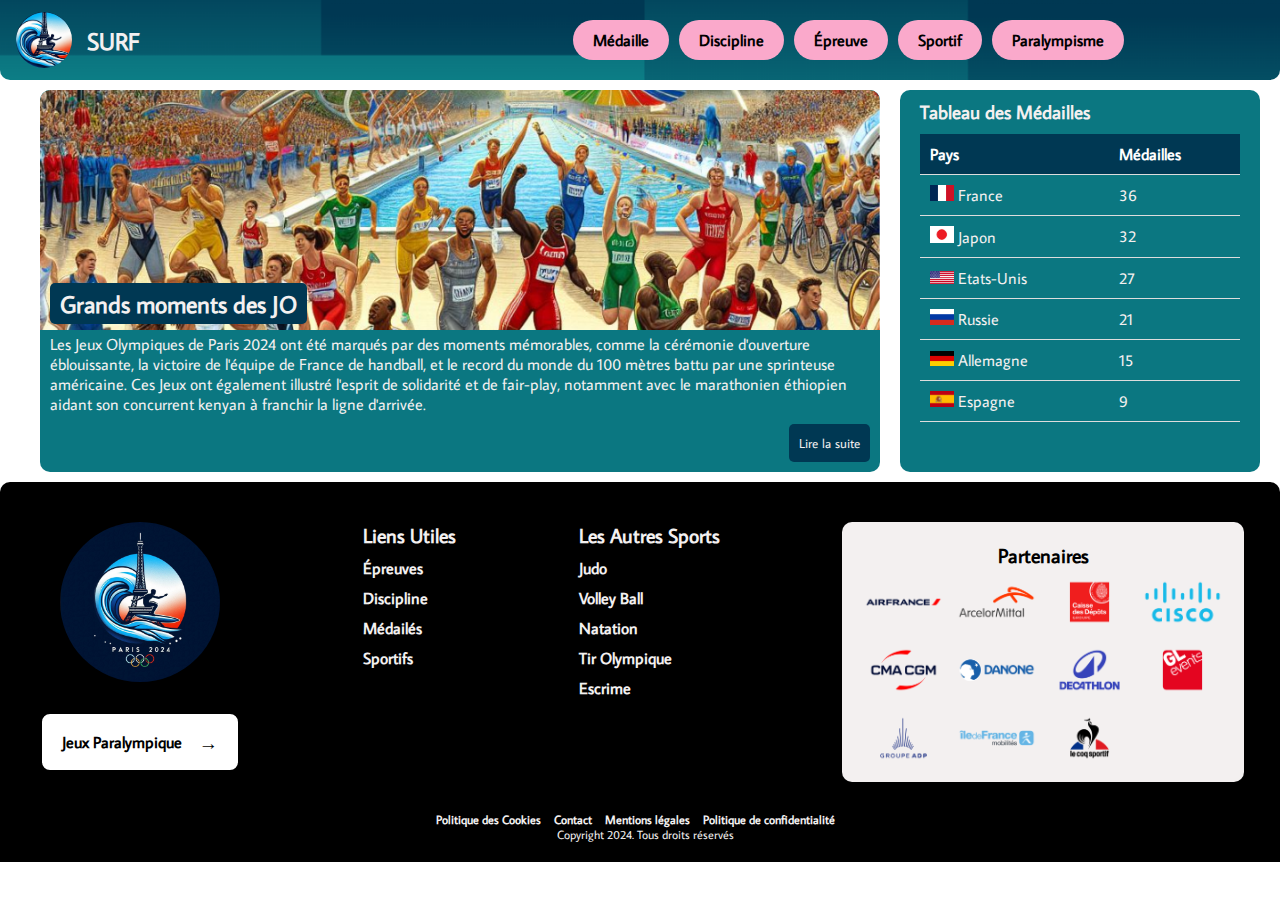
==== index.html @ 75da5657 "Add files via upload" ====
<!DOCTYPE html>
<html lang="fr">
<head>
  <meta charset="UTF-8">
  <meta name="viewport" content="width=device-width, initial-scale=1.0">
  <title>JO Paris 2024</title>
  <script src="https://code.jquery.com/jquery-3.6.0.min.js"></script>
  <script> 
    $(function(){
      $("#footer").load("./contents/html/footer.html"); 
    });
  </script> 
  <script> 
    $(function(){
      $("#nav").load("./contents/html/header.html"); 
    });
  </script>
  <style>
    /* Styles généraux */
    * {
      margin: 0;
      padding: 0;
      box-sizing: border-box;
      font-family: var(--primary-font);
    }
    /* Container des cartes */
    main {
      gap: 30px;
      flex-wrap: wrap;
      justify-content: center;
      display: flex;
      flex-direction: column;
      align-items: center;
    }
    /* Grille pour la première section */
    section:first-of-type {
      display: grid;
      grid-template-columns: 70% 30%;
      gap: 20px;
      max-width: 1200px;
      margin: 0 auto;
    }
  
    /* Styles pour les articles dans la première section */
    section:first-of-type article {
      grid-column: span 1;
    }
  
    /* Styles pour les autres sections */
    section:not(:first-of-type) {
      display: block;
      width: 100%;
      max-width: 1200px;
      margin: 0 auto;
    }
  
    /* Carte principale */
    article {
      background-color: #0B7781;
      border-radius: 10PX;
      overflow: hidden;
      margin: var(--primary-margin) 0;
      transition: var(--primary-transition);
      color: var(--font-color);
    }
    article:hover {
      box-shadow: 0 4px 8px rgba(0,0,0,0.2);
    }
  
    /* Contenu texte */
    .content {
      padding: 20px;
    }
    .btn {
      background-color: var(--secondary-color);
      color: var(--font-color);
      border: none;
      padding: 10px;
      margin: var(--primary-margin);
      border-radius: 5px;
      cursor: pointer;
      transition: var(--primary-transition);
      float: right;
    }
  
    .btn:hover {
      background-color: var(--secondary-color);
    }
  
    /* Tableau des Médailles */
    .medals {
      background-color: var(--primary-color);
      padding: 10px 20px;
      margin: var(--primary-margin) 0;
      color: var(--font-color);
      border-radius: var(--primary-radius);
    }
  
    .medals .country {
      color: #444;
    }
  
    /* Localisation et Temps forts */
    .details {
      display: flex;
      justify-content: space-around;
      padding: 10px 0;
    }
  
    .map-img,
    .surf-highlights {
      height: 100px;
      width: 100px;
      background-color: #ddd;
      border-radius: 5px;
    }
    table img {
        width: 1.5em;
    }
    table {
        width: 100%;
        border-collapse: collapse;
        margin-top: 10px;
    }
  
    th, td {
        padding: 10px;
        text-align: left;
        border-bottom: 1px solid #ddd;
    }
  
    th {
        background-color: var(--secondary-color);
        color: white;
    }
    
    tr {
      transition: var(--primary-transition);
    }
    tr:hover {
        background-color: var(--font-color);
        color: var(--secondary-color);
    }
  
    section article img {
        width: 100%;
        height: 15em;
        object-fit: cover;
        border-radius: var(--secondary-border);
    }
  
    /* Styles pour l'overlay */
    .image-container {
      position: relative;
    }
  
    .overlay-title {
      position: absolute;
      bottom: 10px;
      left: 10px;
      background-color: var(--secondary-color);
      color: var(--font-color);
      padding: 5px 10px;
      border-radius: 5px;
    }
    p {
      margin-left: var(--primary-margin);
    }
  
    /* Media query pour le point de rupture à 830px */
    @media (max-width: 830px) {
      section:first-of-type {
        grid-template-columns: 1fr;
      }
    }
    /**main:nth-child(2) {
        max-width: 900px;
        margin: 20px;
        color: var(--font-color);
        border: 2px solid #007980;
        border-radius: 8px;
        padding: 20px;
        box-shadow: 0 4px 8px rgba(0, 0, 0, 0.1);
    }

    .main-content {
        display: flex;
        flex-direction: column;
        align-items: center;
        gap: 20px;
    }

    .image-section {
        width: 100%;
        text-align: center;
    }

    .image-section img {
        max-width: 100%;
        border-radius: 8px;
    }

    .description {
        font-size: 16px;
        text-align: justify;
    }

    .sub-sections {
        display: flex;
        justify-content: space-between;
        gap: 20px;
        margin-top: 20px;
    }

    .sub-section {
        flex: 1;
        background-color: #f0f9fa;
        border: 1px solid #007980;
        border-radius: 8px;
        padding: 10px;
        text-align: center;
    }

    .sub-section img {
        max-width: 100%;
        border-radius: 8px;
    }

    .button:hover {
        background-color: #005f5e;
    }*/
  </style>  
  
</head>
<body>
  <div id="nav"></div>

  <!-- Première Carte : Grands moments des JO -->
  <main>
    <section>
      <article>
        <div class="image-container">
          <img src="./contents/img/main/fresque_jo.png" alt="" style="border-radius: var(--primary-radius) var(--primary-radius) 0px 0px;">
          <h2 class="overlay-title">Grands moments des JO</h2>
        </div>
        <p>Les Jeux Olympiques de Paris 2024 ont été marqués par des moments mémorables, comme la cérémonie d'ouverture éblouissante, la victoire de l'équipe de France de handball, et le record du monde du 100 mètres battu par une sprinteuse américaine. Ces Jeux ont également illustré l'esprit de solidarité et de fair-play, notamment avec le marathonien éthiopien aidant son
          concurrent kenyan à franchir la ligne d'arrivée.</p>
        <button class="btn">Lire la suite</button>
      </article>
      
      <div class="medals">
          <h3>Tableau des Médailles</h3>
          <table>
              <thead>
              <tr>
                  <th>Pays</th>
                  <th>Médailles</th>
              </tr>
              </thead>
              <tbody>
              <tr>
                  <td><img src="./contents/img/icon/drapeau_france.png" alt=""> France</td>
                  <td>36</td>
              </tr>
              <tr>
                  <td><img src="./contents/img/icon/drapeau_japon.png" alt=""> Japon</td>
                  <td>32</td>
              </tr>
              <tr>
                  <td><img src="./contents/img/icon/drapeau_usa.png" alt=""> Etats-Unis</td>
                  <td>27</td>
              </tr>
              <tr>
                  <td><img src="./contents/img/icon/drapeau_russie.png" alt=""> Russie</td>
                  <td>21</td>
              </tr>
              <tr>
                  <td><img src="./contents/img/icon/drapeau_allemagne.png" alt=""> Allemagne</td>
                  <td>15</td>
              </tr>
              <tr>
                  <td><img src="./contents/img/icon/drapeau_espagne.png" alt=""> Espagne</td>
                  <td>9</td>
              </tr>
              </tbody>
          </table>
        </div>
    </section>
    
    <!--<div class="container">
      <div class="header">Épreuve : Teahupo'o, Tahiti</div>
      <div class="main-content">
          <div class="image-section">
              <img src="paris2024_teahupoo.jpg" alt="Teahupo'o, Tahiti - Jeux Olympiques Paris 2024">
          </div>
          <div class="description">
              Teahupo'o est l'un des spots de surf les plus célèbres et redoutés au monde. Connu pour ses vagues massives et puissantes, il offre un défi unique aux surfeurs grâce à ses tubes impressionnants et ses conditions extrêmes. 
              Ce site est idéal pour les épreuves olympiques de surf en raison de sa capacité à produire des vagues spectaculaires qui mettent en valeur les compétences des meilleurs surfeurs mondiaux.
          </div>
          <button class="btn">Lire la suite</button>
      </div>

      <div class="sub-sections">
          <div class="sub-section">
              <h3>Localisation</h3>
              <img src="world_map_teahupoo.jpg" alt="Localisation de Teahupo'o">
          </div>
          <div class="sub-section">
              <h3>Temps forts</h3>
              <img src="surf_highlights.jpg" alt="Temps forts du surf">
          </div>
      </div>
  </div>-->
</main>
<div id="footer"></div>
<!--<script>// Create an overlay div
    const overlay = document.createElement('div');
    overlay.style.position = 'fixed';
    overlay.style.top = '0';
    overlay.style.left = '0';
    overlay.style.width = '100%';
    overlay.style.height = '100%';
    overlay.style.backgroundColor = 'rgba(0, 0, 0, 0.5)';
    overlay.style.color = 'white';
    overlay.style.display = 'flex';
    overlay.style.justifyContent = 'center';
    overlay.style.alignItems = 'center';
    overlay.style.fontSize = '2em';
    overlay.style.zIndex = '1000';
    document.body.appendChild(overlay);
    
    // Function to update the overlay with the current window size
    function updateOverlay() {
      const width = window.innerWidth;
      const height = window.innerHeight;
      overlay.textContent = `Width: ${width}px, Height: ${height}px`;
    }
    
    // Initial update
    updateOverlay();
    
    // Update the overlay whenever the window is resized
    window.addEventListener('resize', updateOverlay);</script>-->
</body>
</html>
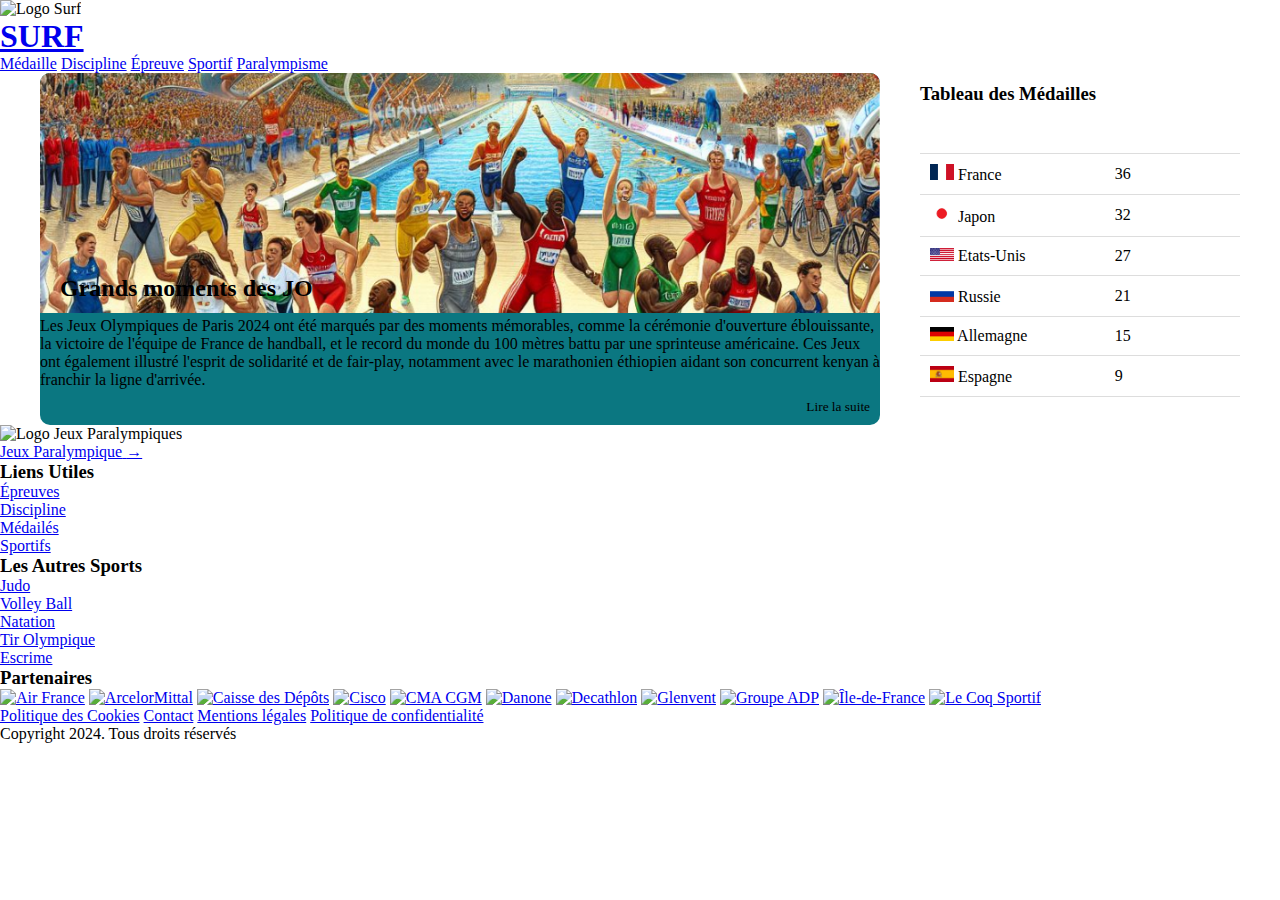
==== commit a303c14b: "Update index.html" ====
--- a/index.html
+++ b/index.html
@@ -342,4 +342,4 @@
     // Update the overlay whenever the window is resized
     window.addEventListener('resize', updateOverlay);</script>-->
 </body>
-</html>+</html>
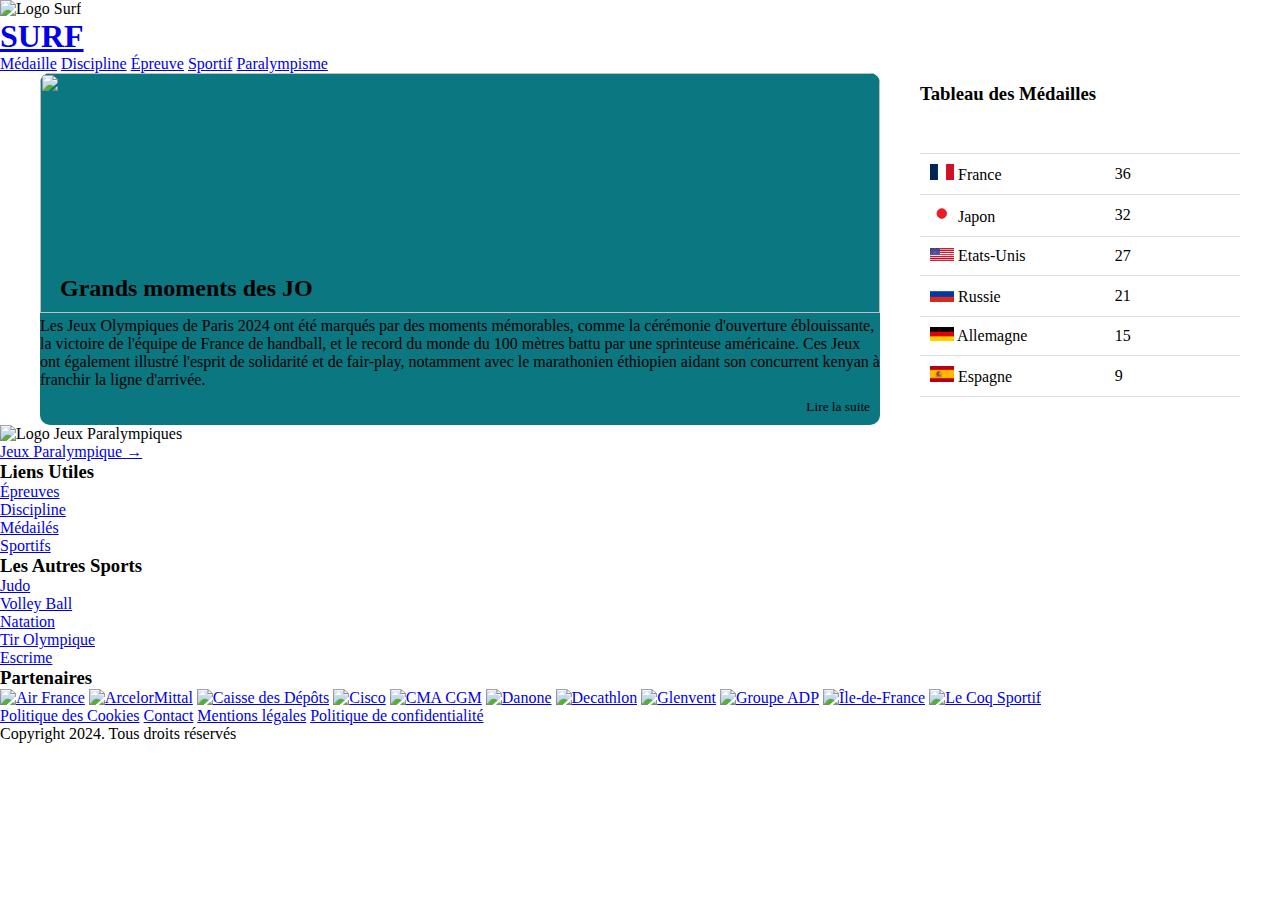
==== commit dbb071a1: "Update index.html" ====
--- a/index.html
+++ b/index.html
@@ -240,7 +240,7 @@
     <section>
       <article>
         <div class="image-container">
-          <img src="./contents/img/main/fresque_jo.png" alt="" style="border-radius: var(--primary-radius) var(--primary-radius) 0px 0px;">
+          <img src="https://klaynight.fr/JO_Website_project/contents/img/main/fresque_jo.png" alt="" style="border-radius: var(--primary-radius) var(--primary-radius) 0px 0px;">
           <h2 class="overlay-title">Grands moments des JO</h2>
         </div>
         <p>Les Jeux Olympiques de Paris 2024 ont été marqués par des moments mémorables, comme la cérémonie d'ouverture éblouissante, la victoire de l'équipe de France de handball, et le record du monde du 100 mètres battu par une sprinteuse américaine. Ces Jeux ont également illustré l'esprit de solidarité et de fair-play, notamment avec le marathonien éthiopien aidant son
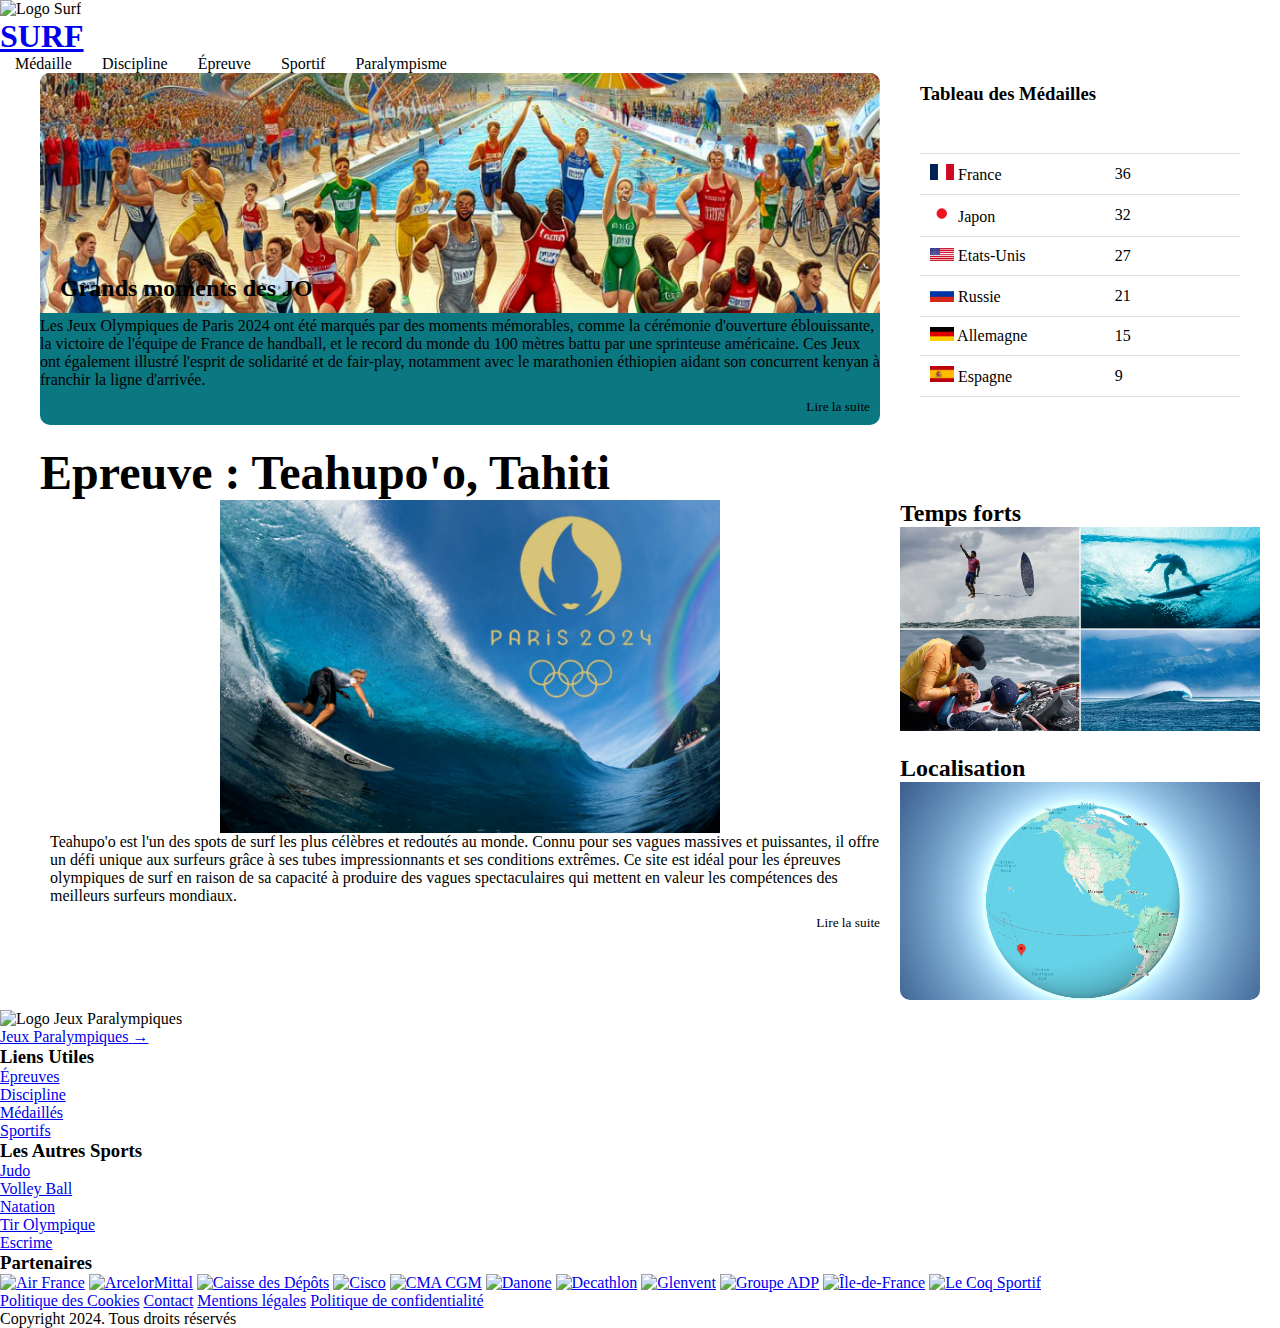
==== commit 8c4f628d: "VF" ====
--- a/index.html
+++ b/index.html
@@ -167,69 +167,77 @@
       margin-left: var(--primary-margin);
     }
   
-    /* Media query pour le point de rupture à 830px */
+    
+    div article {
+      background-color: var(--font-color);
+      color: var(--secondary-color);
+      margin: var(--primary-margin);
+      padding: var(--primary-padding);
+    }
+    div article img {
+      height: auto;
+      border-radius: var(--secondary-border);
+      max-height: 400px;
+      max-width: 500px;
+      object-fit: cover;
+      display: block;
+      margin: 0 auto;
+    }
+    main div {
+      background-color: var(--primary-color);
+      color: var(--font-color);
+      padding: var(--primary-padding);
+      border-radius: 10px;
+    }
+
+    /* Styles pour les articles spécifiques */
+    .first-article {
+      grid-column: 1 / 2;
+    }
+    .second-article {
+      grid-column: 2 / 3;
+    }
+    .third-article {
+      grid-column: 1 / -1;
+      margin-bottom: 20px;
+    }
+    .third-article div {
+      display: grid;
+      grid-template-columns: 70% 30%;
+      grid-template-rows: 50% 50%;
+      gap: 10px;
+      max-width: 1200px;
+      margin: 0 auto;
+    }
+    .third-article h1 {
+      font-size: 3em;
+    }
+    .third-article div article:nth-of-type(1) {
+      grid-column: 1 / 2;
+      grid-row: 1 / 3;
+    }
+    .third-article div article:nth-of-type(2) {
+      grid-column: 2 / 3;
+      grid-row: 1 / 2;
+    }
+    .third-article div article:nth-of-type(3) {
+      grid-column: 2 / -1;
+      grid-row: 2 / -1;
+      
+    }
+
     @media (max-width: 830px) {
       section:first-of-type {
-        grid-template-columns: 1fr;
+        display: block;
       }
-    }
-    /**main:nth-child(2) {
-        max-width: 900px;
-        margin: 20px;
-        color: var(--font-color);
-        border: 2px solid #007980;
-        border-radius: 8px;
-        padding: 20px;
-        box-shadow: 0 4px 8px rgba(0, 0, 0, 0.1);
-    }
-
-    .main-content {
-        display: flex;
-        flex-direction: column;
-        align-items: center;
-        gap: 20px;
-    }
-
-    .image-section {
-        width: 100%;
-        text-align: center;
-    }
-
-    .image-section img {
-        max-width: 100%;
-        border-radius: 8px;
-    }
-
-    .description {
-        font-size: 16px;
-        text-align: justify;
-    }
-
-    .sub-sections {
-        display: flex;
-        justify-content: space-between;
-        gap: 20px;
-        margin-top: 20px;
-    }
-
-    .sub-section {
-        flex: 1;
-        background-color: #f0f9fa;
-        border: 1px solid #007980;
-        border-radius: 8px;
-        padding: 10px;
-        text-align: center;
-    }
-
-    .sub-section img {
-        max-width: 100%;
-        border-radius: 8px;
-    }
-
-    .button:hover {
-        background-color: #005f5e;
-    }*/
-  </style>  
+      section:first-of-type article {
+        margin-bottom: 20px;
+      }
+      .third-article div {
+        display: block;
+      }
+    }
+  </style>
   
 </head>
 <body>
@@ -238,9 +246,9 @@
   <!-- Première Carte : Grands moments des JO -->
   <main>
     <section>
-      <article>
+      <article class="first-article">
         <div class="image-container">
-          <img src="https://klaynight.fr/JO_Website_project/contents/img/main/fresque_jo.png" alt="" style="border-radius: var(--primary-radius) var(--primary-radius) 0px 0px;">
+          <img src="./contents/img/main/fresque_jo.png" alt="" style="border-radius: var(--primary-radius) var(--primary-radius) 0px 0px;">
           <h2 class="overlay-title">Grands moments des JO</h2>
         </div>
         <p>Les Jeux Olympiques de Paris 2024 ont été marqués par des moments mémorables, comme la cérémonie d'ouverture éblouissante, la victoire de l'équipe de France de handball, et le record du monde du 100 mètres battu par une sprinteuse américaine. Ces Jeux ont également illustré l'esprit de solidarité et de fair-play, notamment avec le marathonien éthiopien aidant son
@@ -248,7 +256,7 @@
         <button class="btn">Lire la suite</button>
       </article>
       
-      <div class="medals">
+      <div class="medals second-article">
           <h3>Tableau des Médailles</h3>
           <table>
               <thead>
@@ -284,62 +292,33 @@
               </tr>
               </tbody>
           </table>
-        </div>
-    </section>
+      </div>
+    <div class="third-article">
+        <h1>Epreuve : Teahupo'o, Tahiti</h1>
+        <div>
+          <article>
+            <img src="./contents/img/main/jeux-olympiques-surf-2024-paris-©martial-c-surfshopfr-2048x1366 1.png" alt="">
+            <p>Teahupo'o est l'un des spots de surf les plus célèbres et redoutés au monde. Connu pour ses vagues massives et puissantes, il offre un défi unique aux surfeurs grâce à ses tubes impressionnants et ses conditions extrêmes. Ce site est idéal pour les épreuves olympiques de surf en raison de sa capacité à
+              produire des vagues spectaculaires qui mettent en valeur les compétences des
+              meilleurs surfeurs mondiaux.</p>
+              <button class="btn">Lire la suite</button>
+          </article>
+          <article>
+            <h2>Temps forts</h2>
+            <figure>
+              <img src="./contents/img/main/temps_forts_surf.png" alt="">
+            </figure>
+          </article>
+          <article>
+            <h2>Localisation</h2>
+            <img src="./contents/img/main/carte.png" alt="Carte de la Localisation de Teahupo'o">
+          </article>
+      </div>
+    </div>
     
-    <!--<div class="container">
-      <div class="header">Épreuve : Teahupo'o, Tahiti</div>
-      <div class="main-content">
-          <div class="image-section">
-              <img src="paris2024_teahupoo.jpg" alt="Teahupo'o, Tahiti - Jeux Olympiques Paris 2024">
-          </div>
-          <div class="description">
-              Teahupo'o est l'un des spots de surf les plus célèbres et redoutés au monde. Connu pour ses vagues massives et puissantes, il offre un défi unique aux surfeurs grâce à ses tubes impressionnants et ses conditions extrêmes. 
-              Ce site est idéal pour les épreuves olympiques de surf en raison de sa capacité à produire des vagues spectaculaires qui mettent en valeur les compétences des meilleurs surfeurs mondiaux.
-          </div>
-          <button class="btn">Lire la suite</button>
-      </div>
+    
 
-      <div class="sub-sections">
-          <div class="sub-section">
-              <h3>Localisation</h3>
-              <img src="world_map_teahupoo.jpg" alt="Localisation de Teahupo'o">
-          </div>
-          <div class="sub-section">
-              <h3>Temps forts</h3>
-              <img src="surf_highlights.jpg" alt="Temps forts du surf">
-          </div>
-      </div>
-  </div>-->
 </main>
 <div id="footer"></div>
-<!--<script>// Create an overlay div
-    const overlay = document.createElement('div');
-    overlay.style.position = 'fixed';
-    overlay.style.top = '0';
-    overlay.style.left = '0';
-    overlay.style.width = '100%';
-    overlay.style.height = '100%';
-    overlay.style.backgroundColor = 'rgba(0, 0, 0, 0.5)';
-    overlay.style.color = 'white';
-    overlay.style.display = 'flex';
-    overlay.style.justifyContent = 'center';
-    overlay.style.alignItems = 'center';
-    overlay.style.fontSize = '2em';
-    overlay.style.zIndex = '1000';
-    document.body.appendChild(overlay);
-    
-    // Function to update the overlay with the current window size
-    function updateOverlay() {
-      const width = window.innerWidth;
-      const height = window.innerHeight;
-      overlay.textContent = `Width: ${width}px, Height: ${height}px`;
-    }
-    
-    // Initial update
-    updateOverlay();
-    
-    // Update the overlay whenever the window is resized
-    window.addEventListener('resize', updateOverlay);</script>-->
 </body>
 </html>
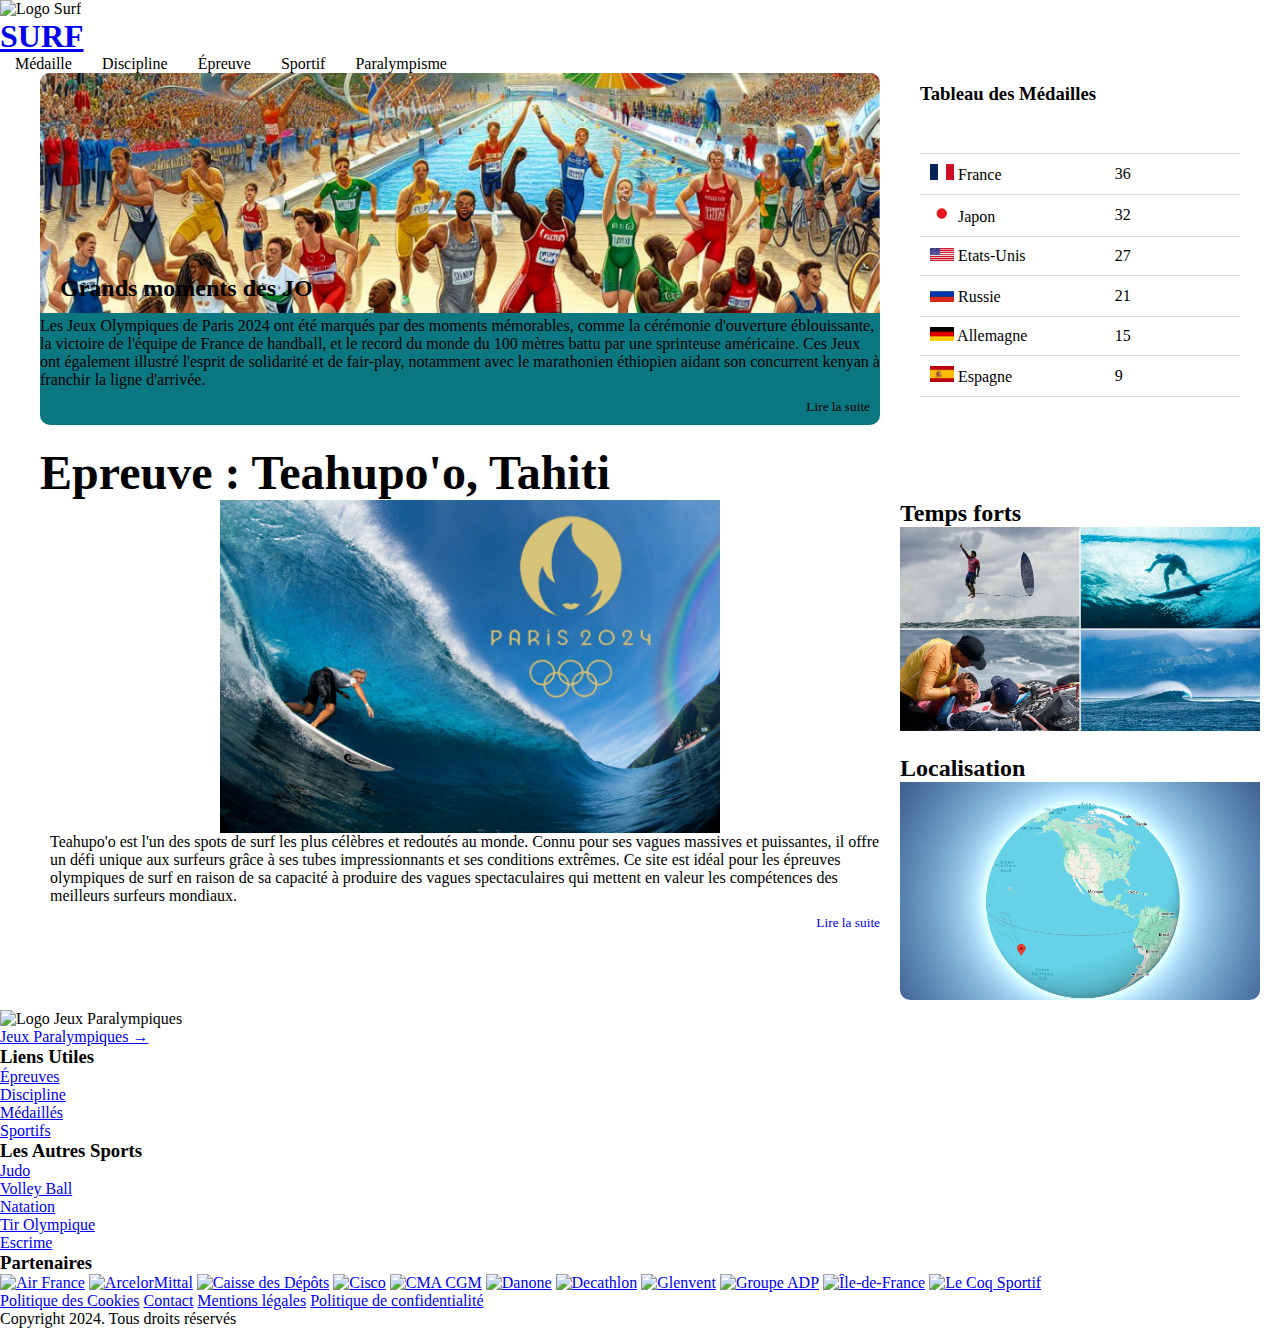
==== commit cec2bb19: "Update index.html" ====
--- a/index.html
+++ b/index.html
@@ -301,7 +301,7 @@
             <p>Teahupo'o est l'un des spots de surf les plus célèbres et redoutés au monde. Connu pour ses vagues massives et puissantes, il offre un défi unique aux surfeurs grâce à ses tubes impressionnants et ses conditions extrêmes. Ce site est idéal pour les épreuves olympiques de surf en raison de sa capacité à
               produire des vagues spectaculaires qui mettent en valeur les compétences des
               meilleurs surfeurs mondiaux.</p>
-              <button class="btn">Lire la suite</button>
+              <a href="./epreuve"><button class="btn">Lire la suite</button></a>
           </article>
           <article>
             <h2>Temps forts</h2>
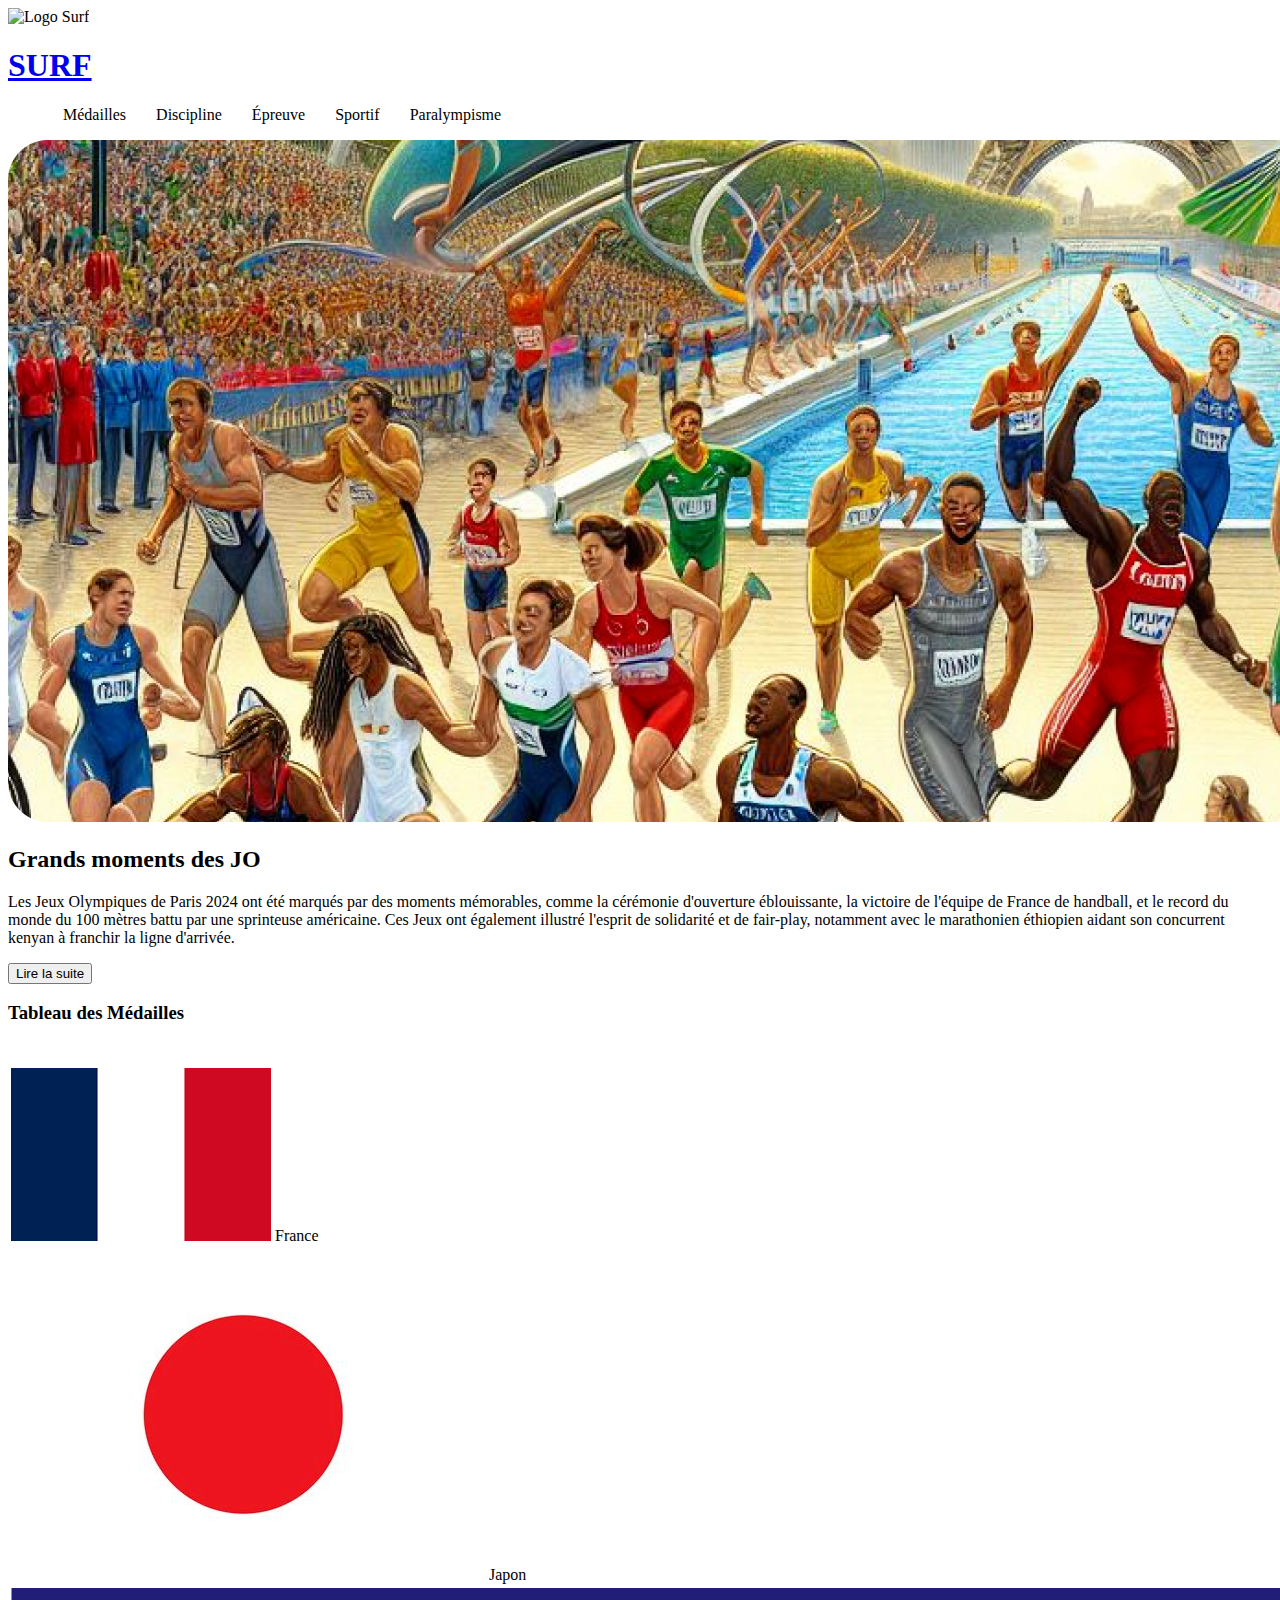
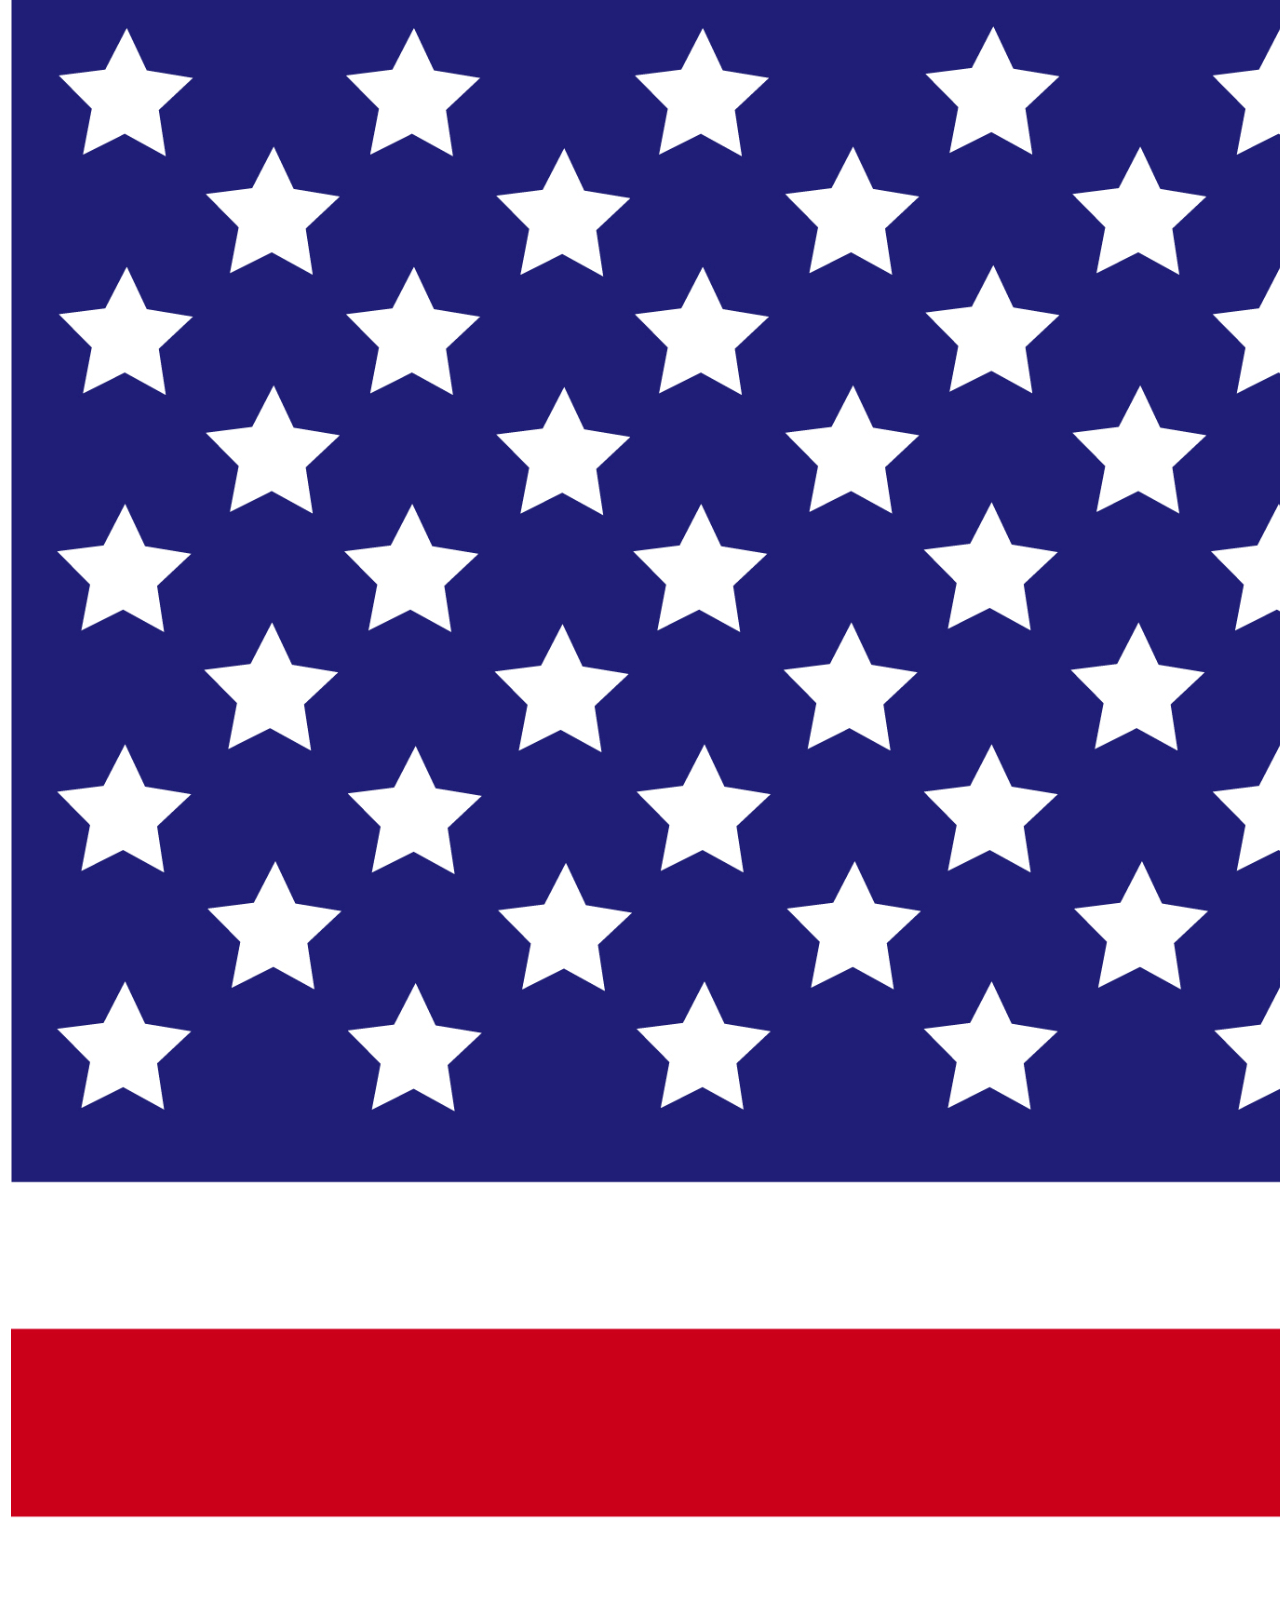
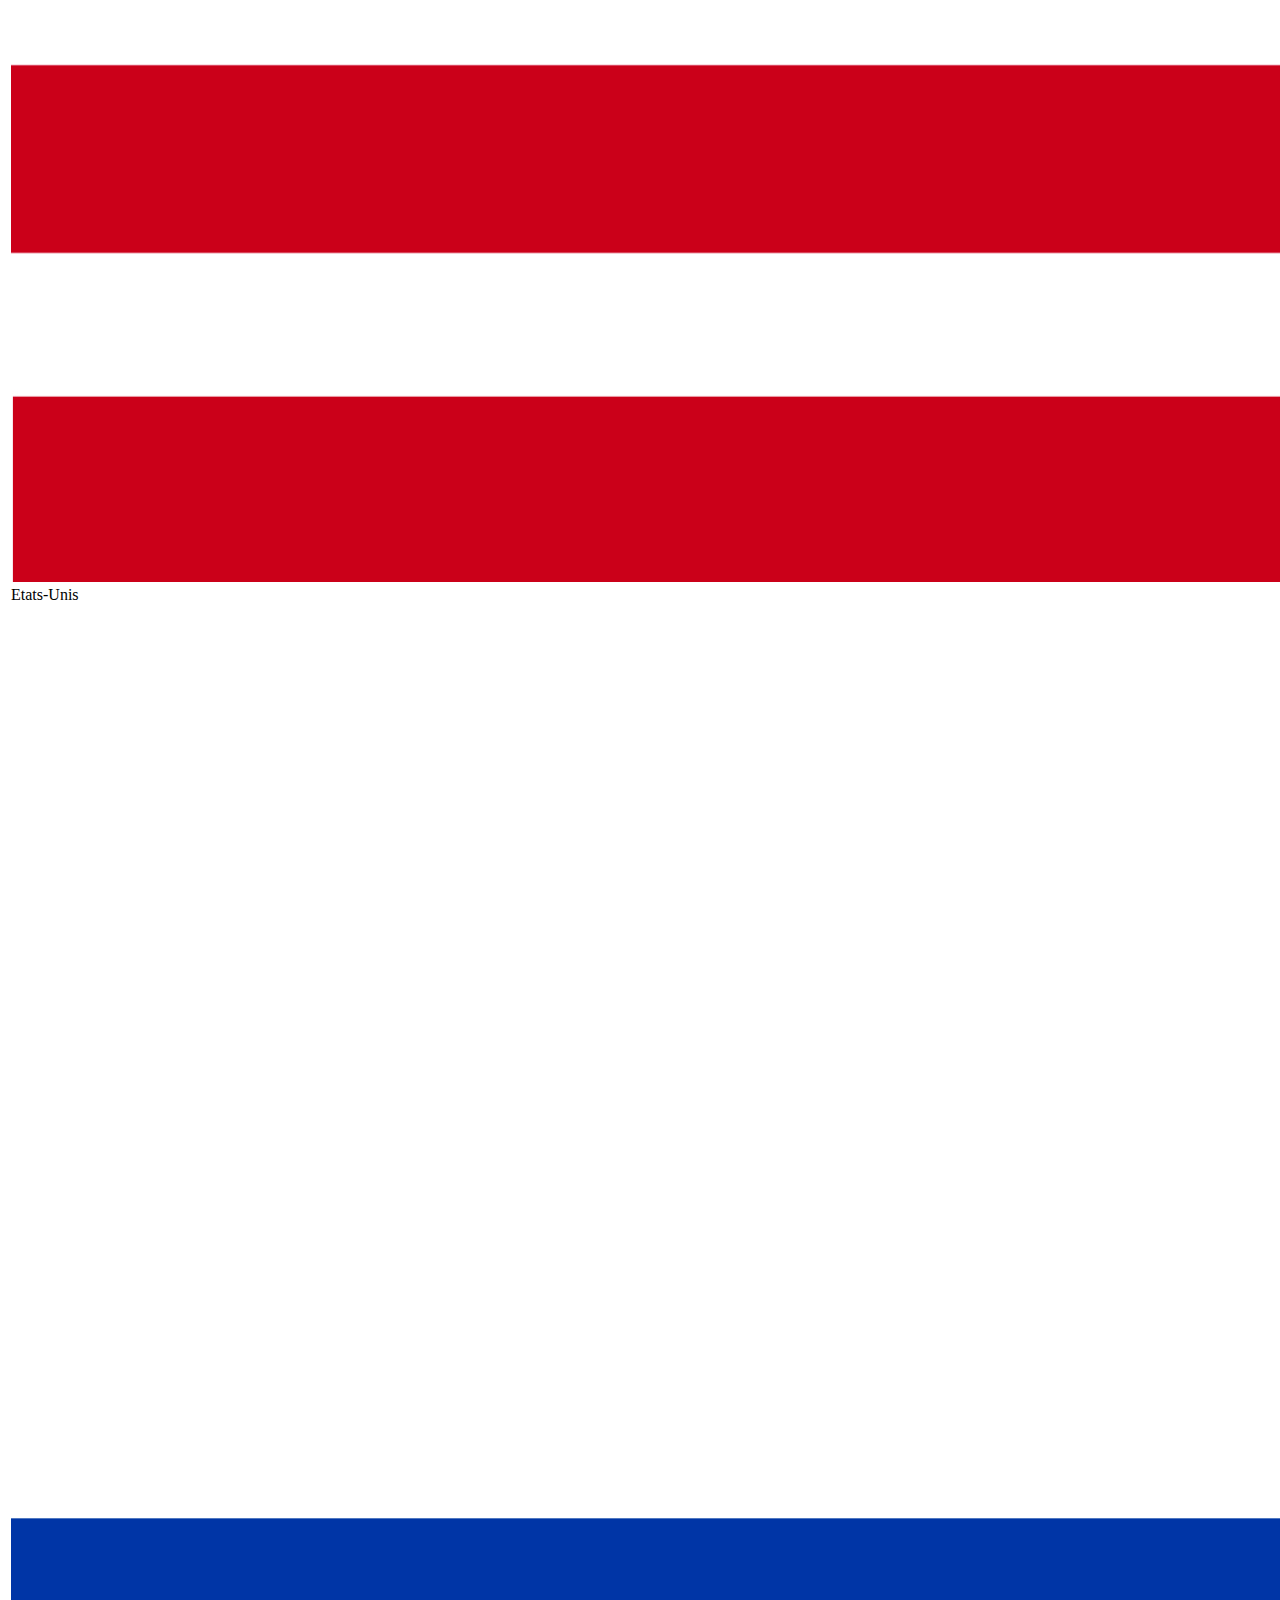
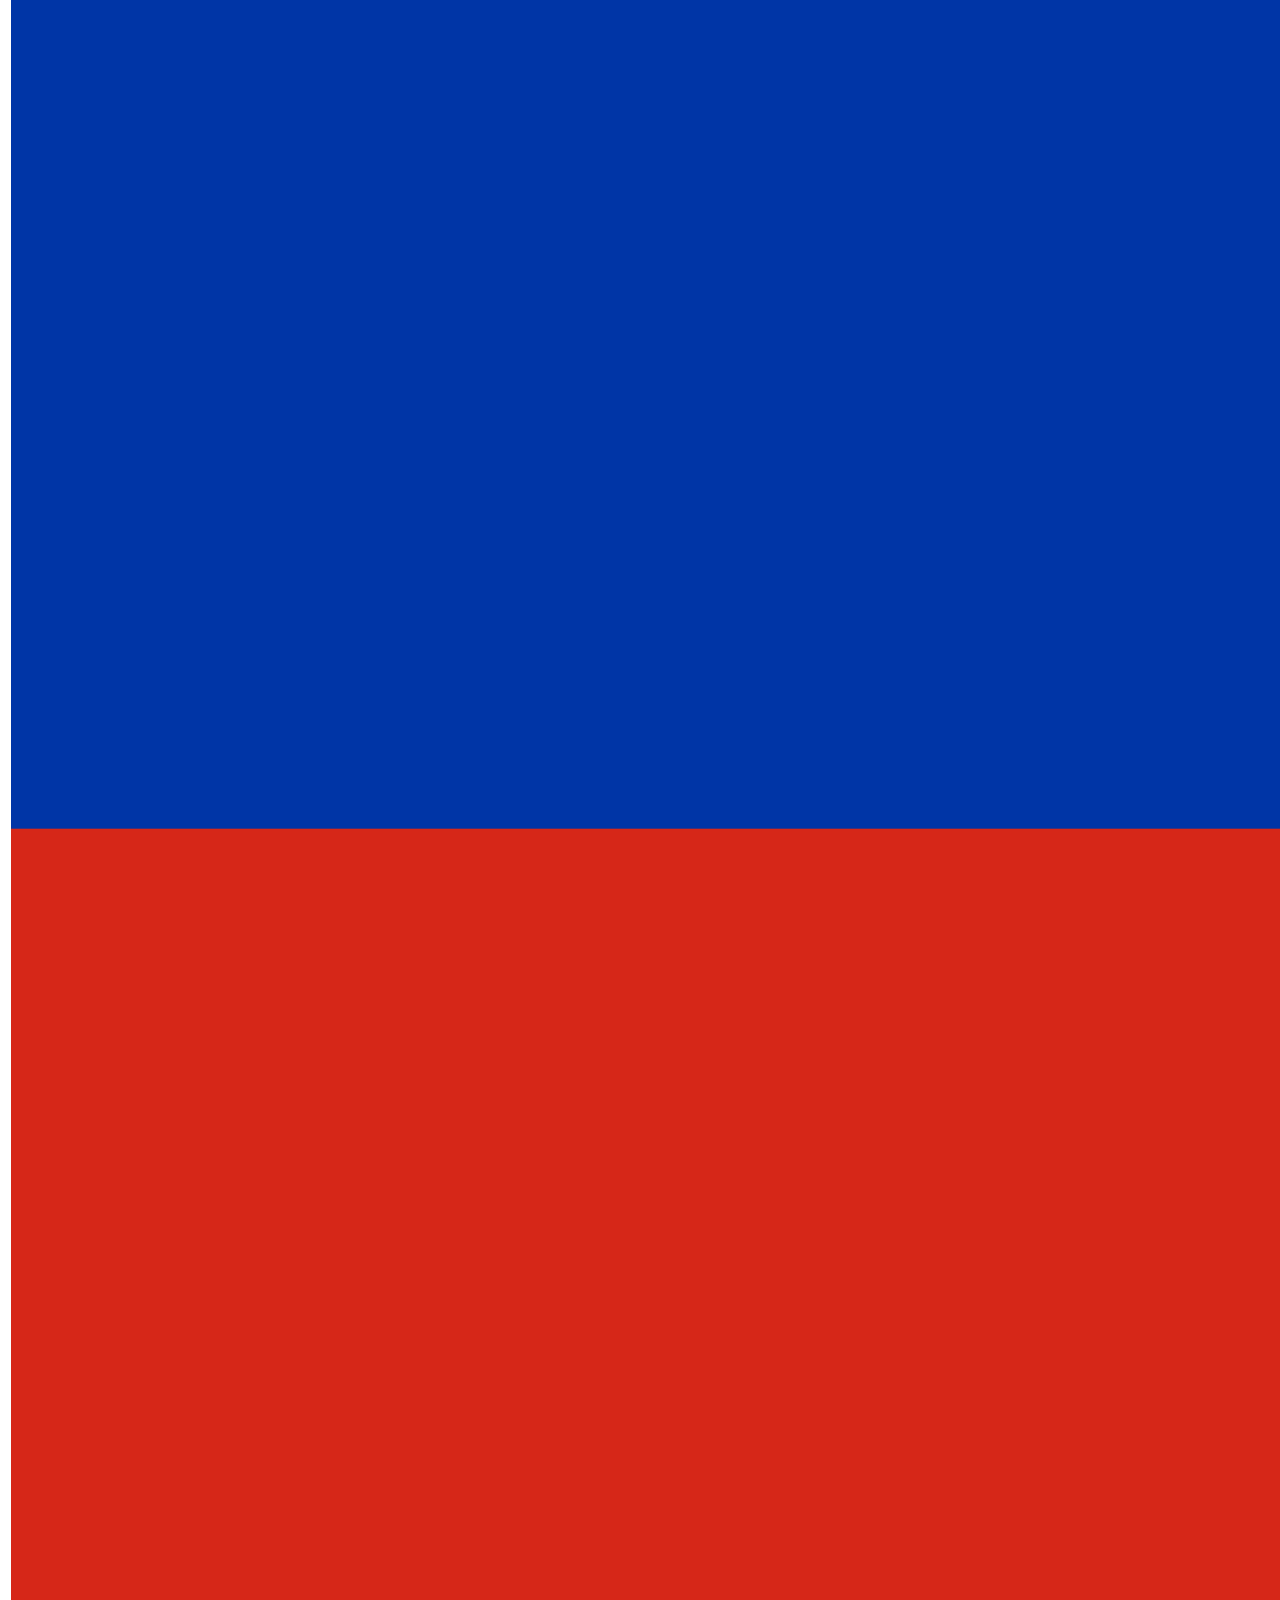
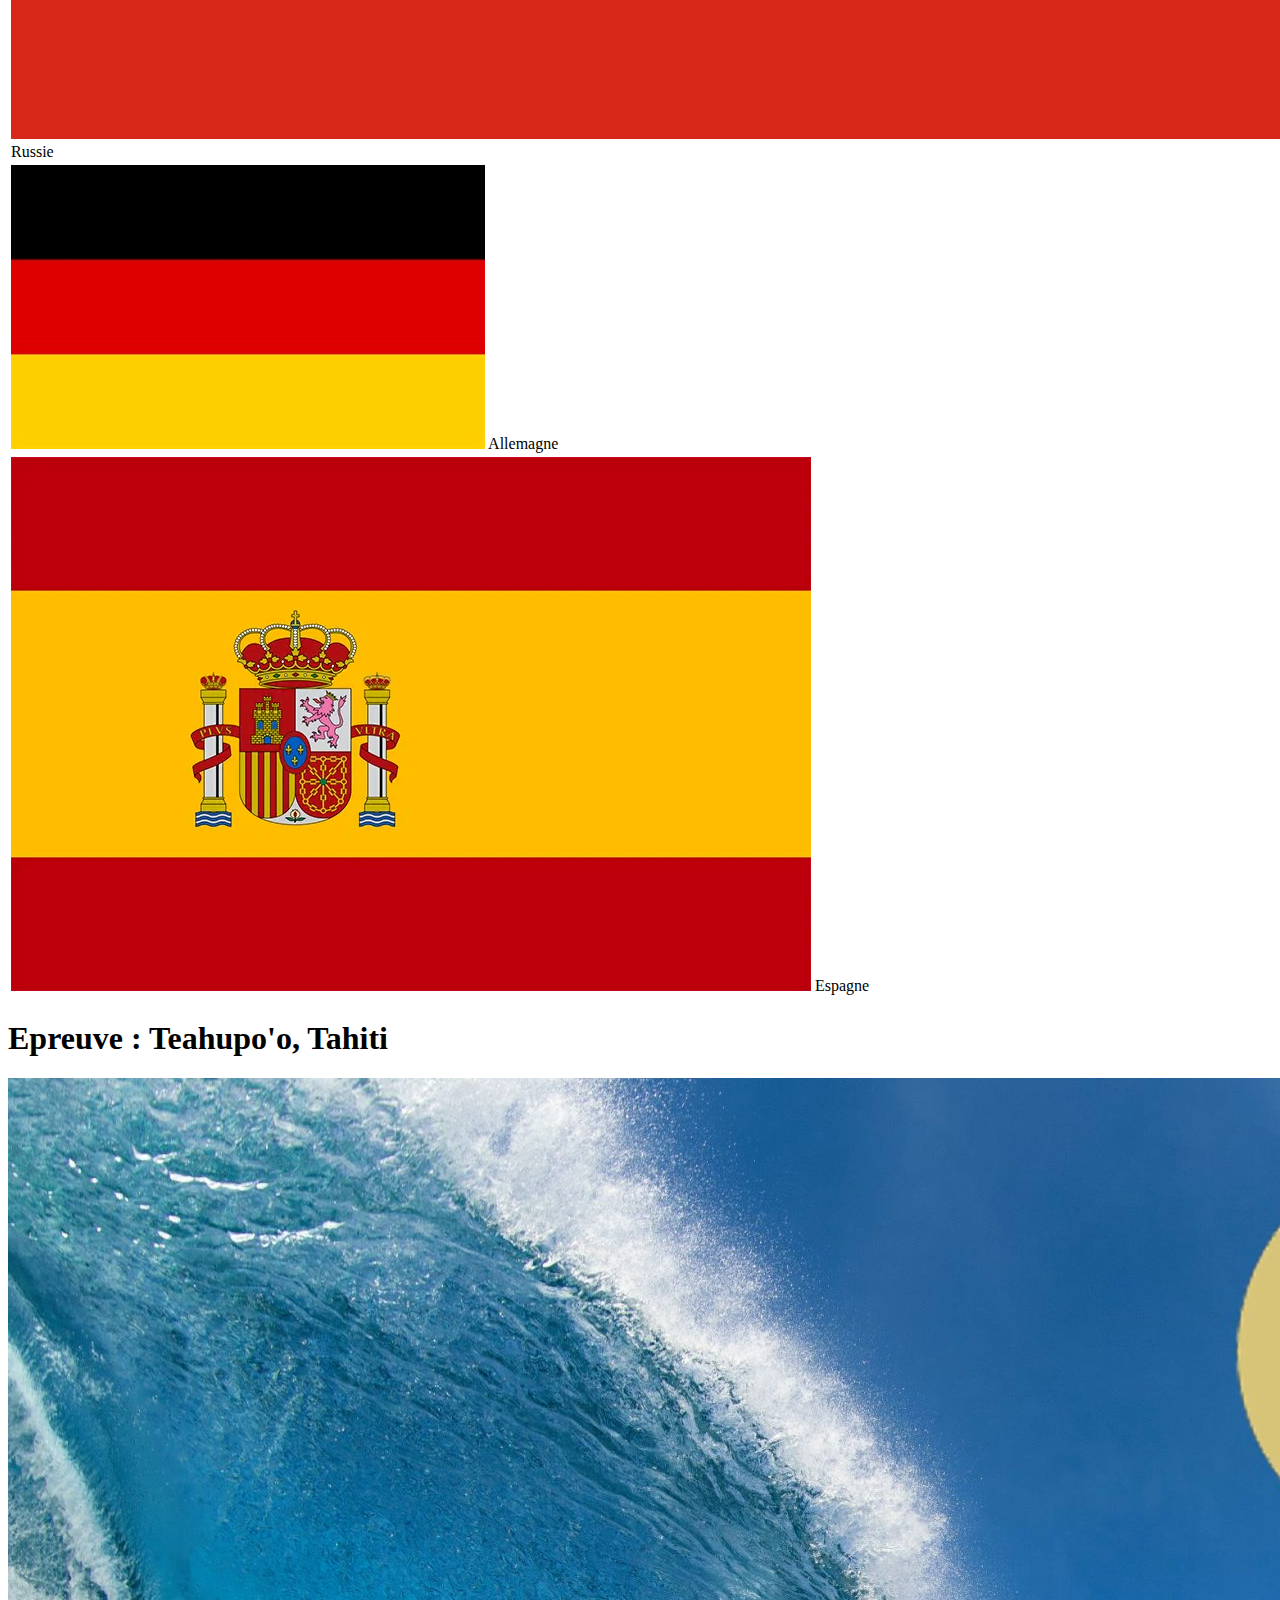
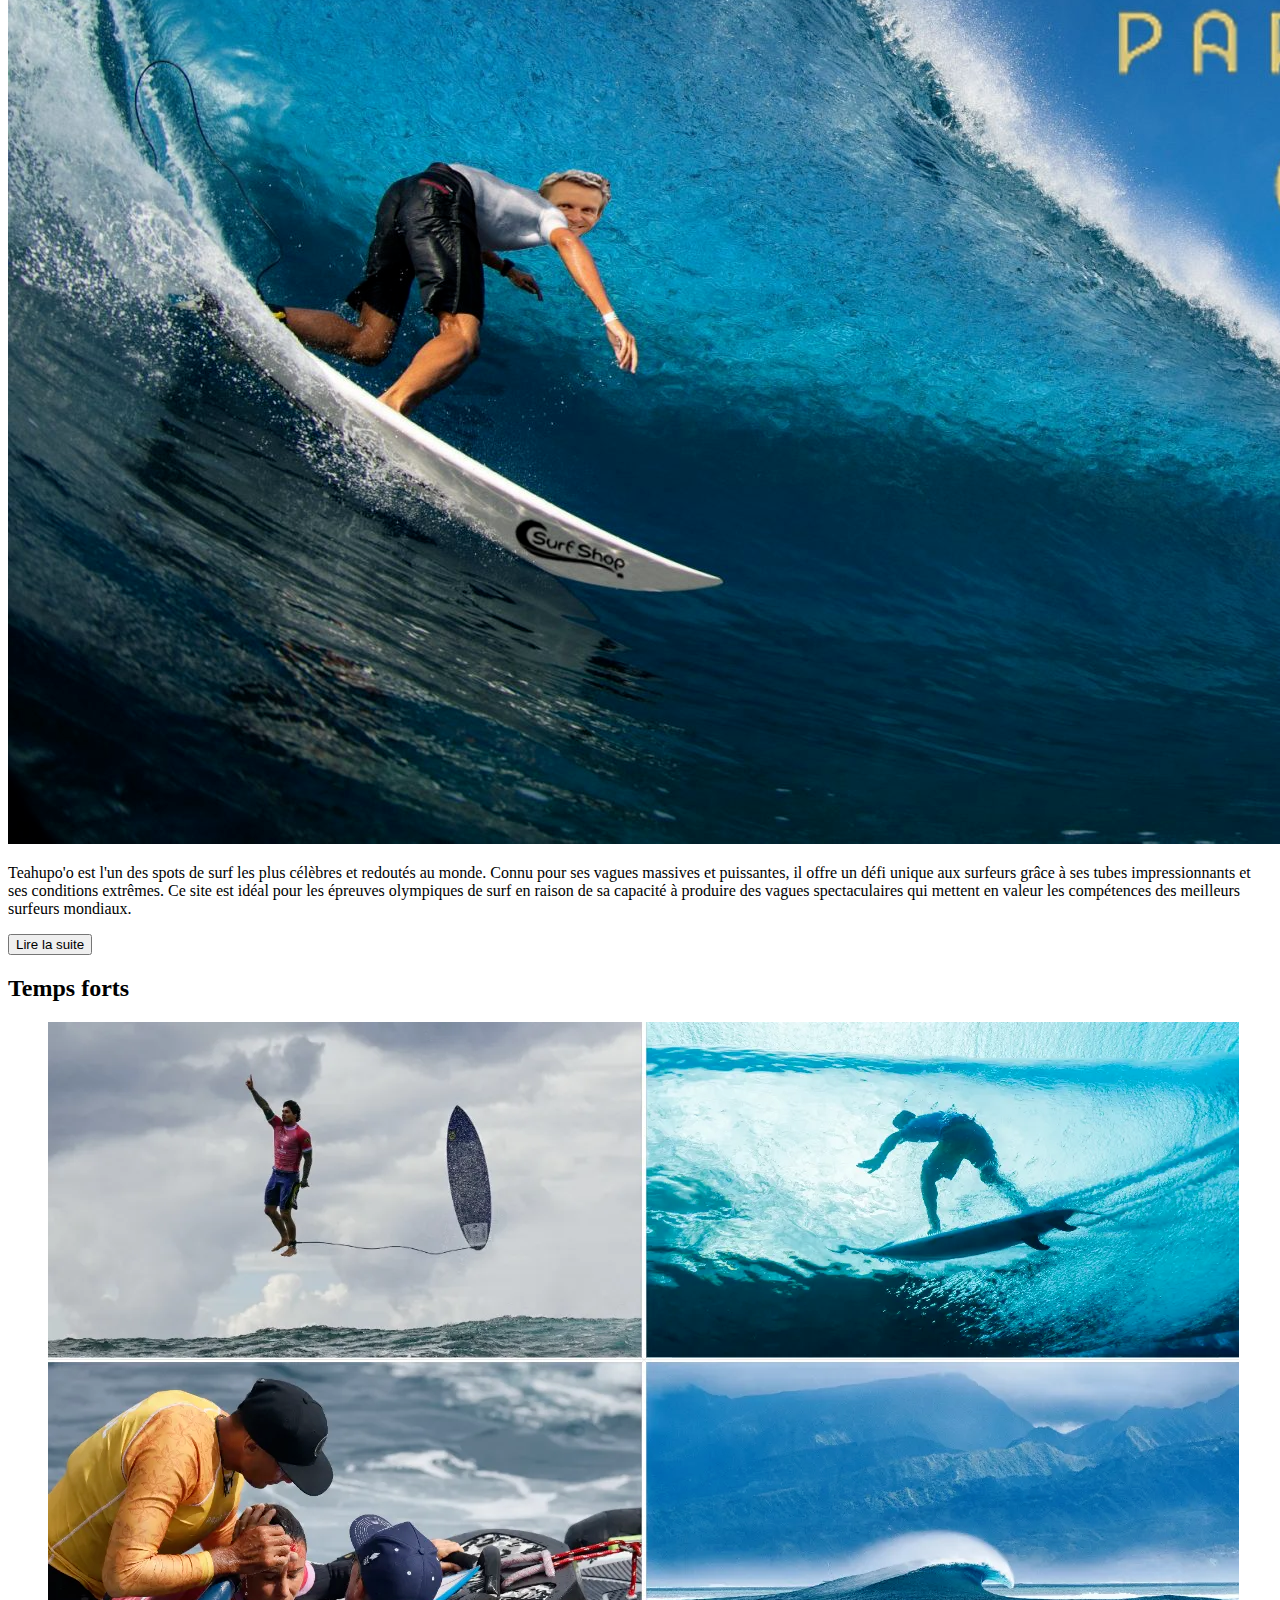
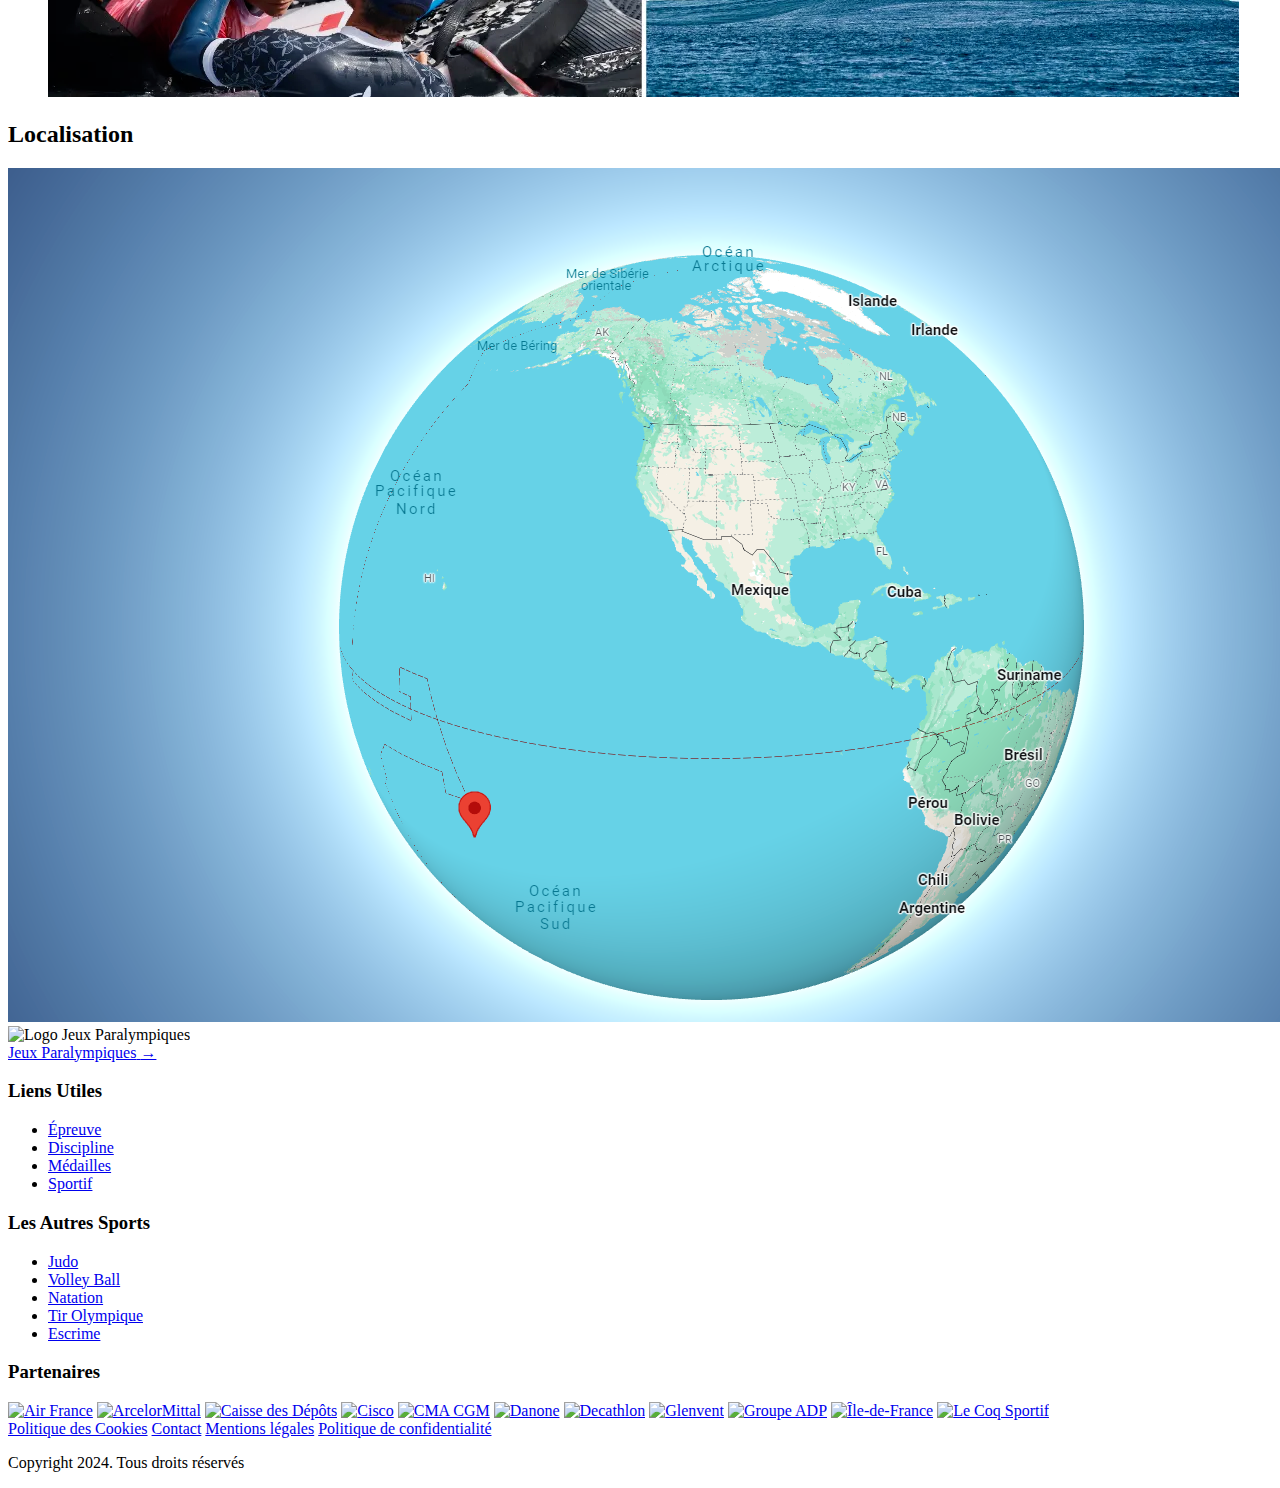
==== commit fdd9b13f: "del css" ====
--- a/index.html
+++ b/index.html
@@ -15,229 +15,6 @@
       $("#nav").load("./contents/html/header.html"); 
     });
   </script>
-  <style>
-    /* Styles généraux */
-    * {
-      margin: 0;
-      padding: 0;
-      box-sizing: border-box;
-      font-family: var(--primary-font);
-    }
-    /* Container des cartes */
-    main {
-      gap: 30px;
-      flex-wrap: wrap;
-      justify-content: center;
-      display: flex;
-      flex-direction: column;
-      align-items: center;
-    }
-    /* Grille pour la première section */
-    section:first-of-type {
-      display: grid;
-      grid-template-columns: 70% 30%;
-      gap: 20px;
-      max-width: 1200px;
-      margin: 0 auto;
-    }
-  
-    /* Styles pour les articles dans la première section */
-    section:first-of-type article {
-      grid-column: span 1;
-    }
-  
-    /* Styles pour les autres sections */
-    section:not(:first-of-type) {
-      display: block;
-      width: 100%;
-      max-width: 1200px;
-      margin: 0 auto;
-    }
-  
-    /* Carte principale */
-    article {
-      background-color: #0B7781;
-      border-radius: 10PX;
-      overflow: hidden;
-      margin: var(--primary-margin) 0;
-      transition: var(--primary-transition);
-      color: var(--font-color);
-    }
-    article:hover {
-      box-shadow: 0 4px 8px rgba(0,0,0,0.2);
-    }
-  
-    /* Contenu texte */
-    .content {
-      padding: 20px;
-    }
-    .btn {
-      background-color: var(--secondary-color);
-      color: var(--font-color);
-      border: none;
-      padding: 10px;
-      margin: var(--primary-margin);
-      border-radius: 5px;
-      cursor: pointer;
-      transition: var(--primary-transition);
-      float: right;
-    }
-  
-    .btn:hover {
-      background-color: var(--secondary-color);
-    }
-  
-    /* Tableau des Médailles */
-    .medals {
-      background-color: var(--primary-color);
-      padding: 10px 20px;
-      margin: var(--primary-margin) 0;
-      color: var(--font-color);
-      border-radius: var(--primary-radius);
-    }
-  
-    .medals .country {
-      color: #444;
-    }
-  
-    /* Localisation et Temps forts */
-    .details {
-      display: flex;
-      justify-content: space-around;
-      padding: 10px 0;
-    }
-  
-    .map-img,
-    .surf-highlights {
-      height: 100px;
-      width: 100px;
-      background-color: #ddd;
-      border-radius: 5px;
-    }
-    table img {
-        width: 1.5em;
-    }
-    table {
-        width: 100%;
-        border-collapse: collapse;
-        margin-top: 10px;
-    }
-  
-    th, td {
-        padding: 10px;
-        text-align: left;
-        border-bottom: 1px solid #ddd;
-    }
-  
-    th {
-        background-color: var(--secondary-color);
-        color: white;
-    }
-    
-    tr {
-      transition: var(--primary-transition);
-    }
-    tr:hover {
-        background-color: var(--font-color);
-        color: var(--secondary-color);
-    }
-  
-    section article img {
-        width: 100%;
-        height: 15em;
-        object-fit: cover;
-        border-radius: var(--secondary-border);
-    }
-  
-    /* Styles pour l'overlay */
-    .image-container {
-      position: relative;
-    }
-  
-    .overlay-title {
-      position: absolute;
-      bottom: 10px;
-      left: 10px;
-      background-color: var(--secondary-color);
-      color: var(--font-color);
-      padding: 5px 10px;
-      border-radius: 5px;
-    }
-    p {
-      margin-left: var(--primary-margin);
-    }
-  
-    
-    div article {
-      background-color: var(--font-color);
-      color: var(--secondary-color);
-      margin: var(--primary-margin);
-      padding: var(--primary-padding);
-    }
-    div article img {
-      height: auto;
-      border-radius: var(--secondary-border);
-      max-height: 400px;
-      max-width: 500px;
-      object-fit: cover;
-      display: block;
-      margin: 0 auto;
-    }
-    main div {
-      background-color: var(--primary-color);
-      color: var(--font-color);
-      padding: var(--primary-padding);
-      border-radius: 10px;
-    }
-
-    /* Styles pour les articles spécifiques */
-    .first-article {
-      grid-column: 1 / 2;
-    }
-    .second-article {
-      grid-column: 2 / 3;
-    }
-    .third-article {
-      grid-column: 1 / -1;
-      margin-bottom: 20px;
-    }
-    .third-article div {
-      display: grid;
-      grid-template-columns: 70% 30%;
-      grid-template-rows: 50% 50%;
-      gap: 10px;
-      max-width: 1200px;
-      margin: 0 auto;
-    }
-    .third-article h1 {
-      font-size: 3em;
-    }
-    .third-article div article:nth-of-type(1) {
-      grid-column: 1 / 2;
-      grid-row: 1 / 3;
-    }
-    .third-article div article:nth-of-type(2) {
-      grid-column: 2 / 3;
-      grid-row: 1 / 2;
-    }
-    .third-article div article:nth-of-type(3) {
-      grid-column: 2 / -1;
-      grid-row: 2 / -1;
-      
-    }
-
-    @media (max-width: 830px) {
-      section:first-of-type {
-        display: block;
-      }
-      section:first-of-type article {
-        margin-bottom: 20px;
-      }
-      .third-article div {
-        display: block;
-      }
-    }
-  </style>
   
 </head>
 <body>
